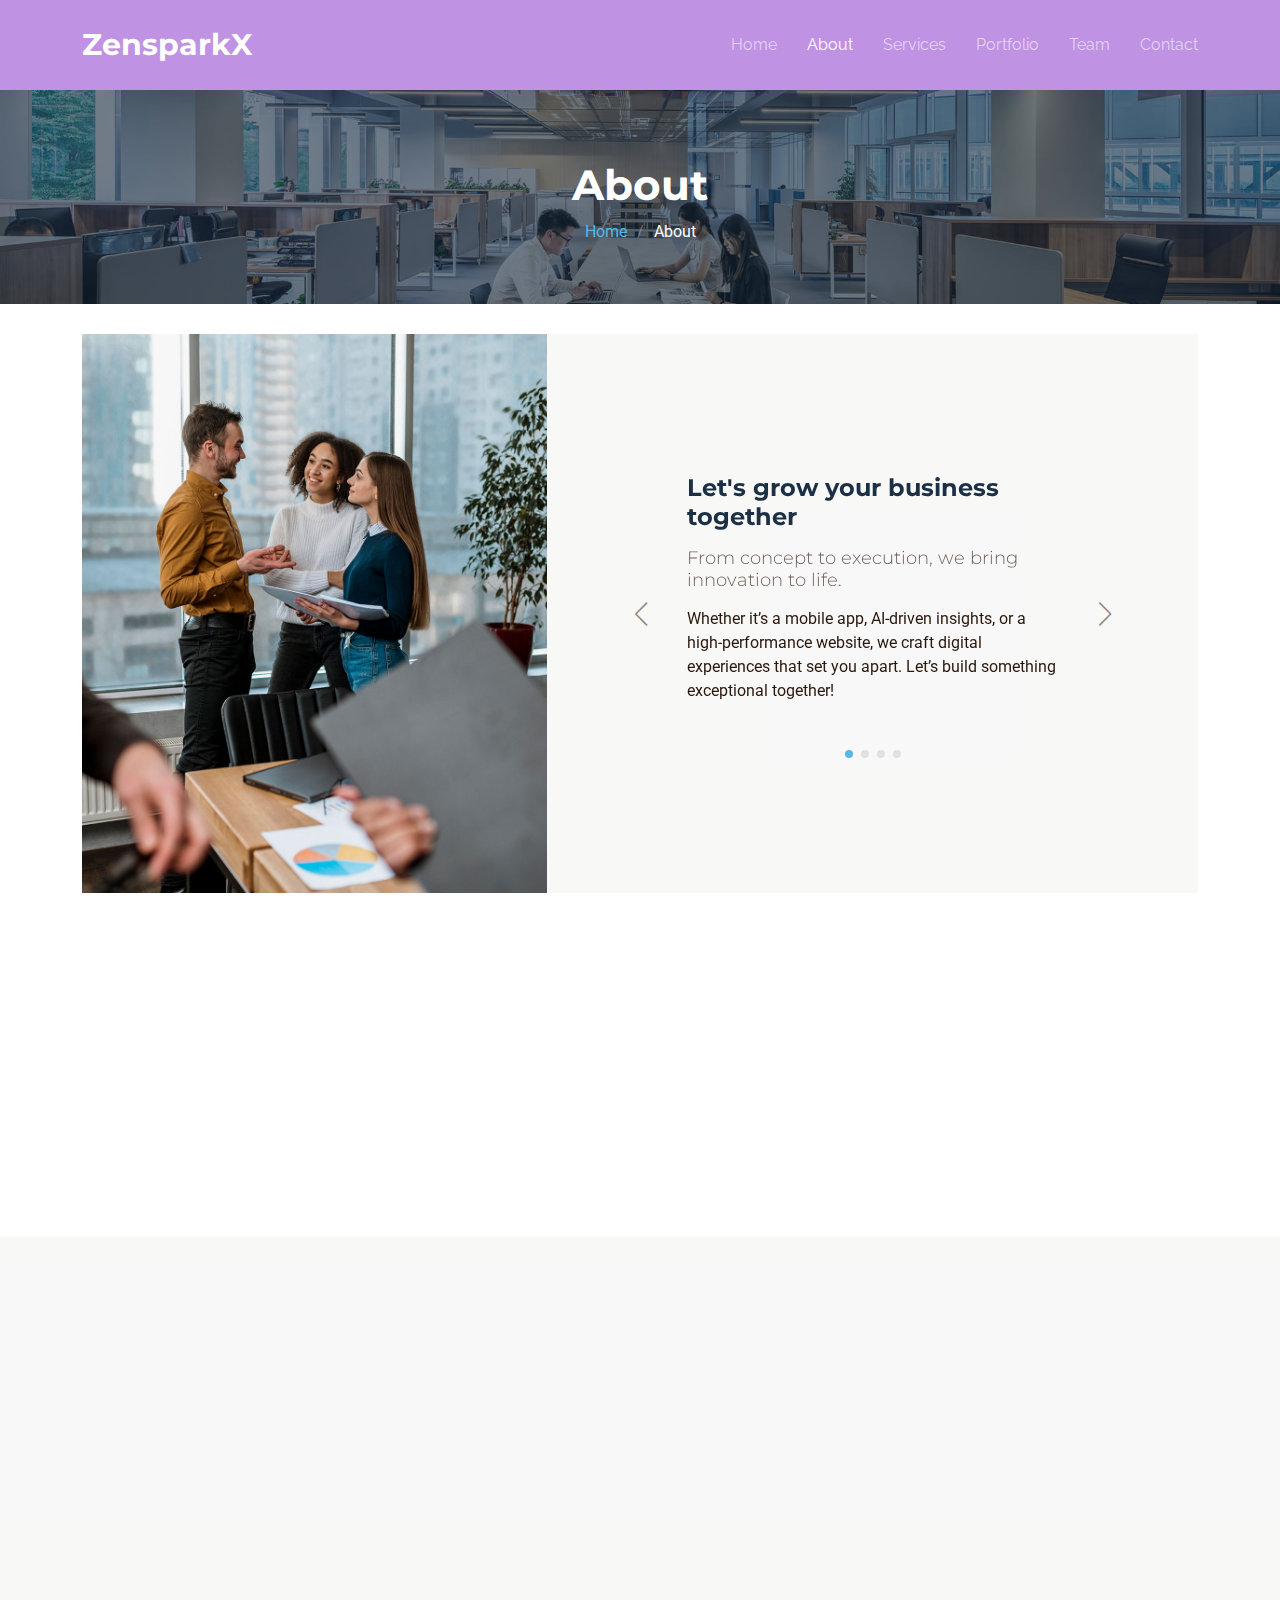
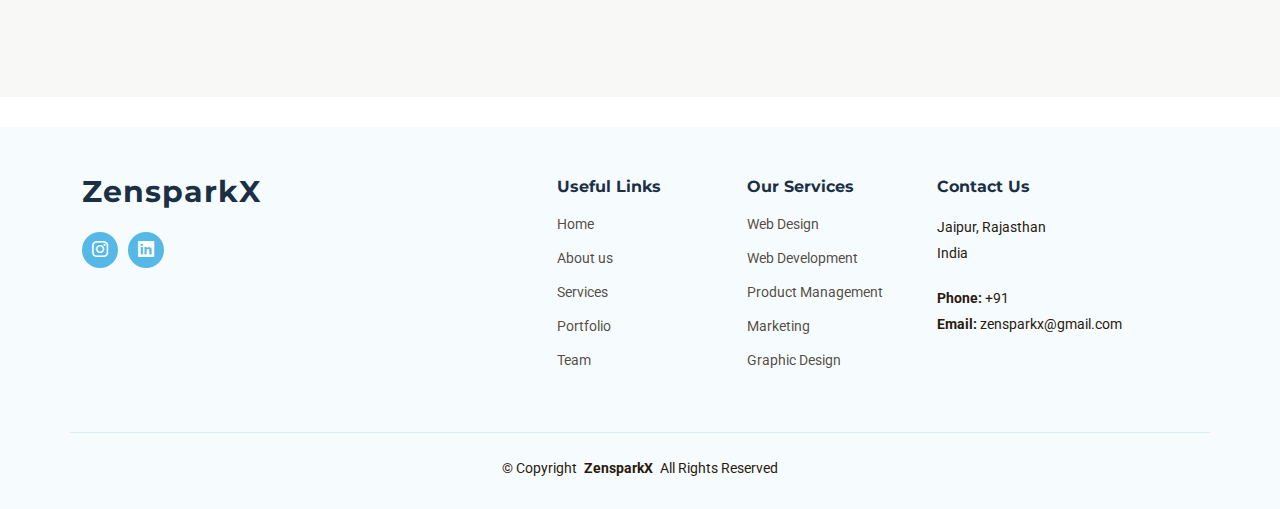
==== about.html @ 71af9099 "first commit" ====
<!DOCTYPE html>
<html lang="en">

<head>
    <meta charset="utf-8">
    <meta content="width=device-width, initial-scale=1.0" name="viewport">
    <title>About</title>
    <meta name="description" content="">
    <meta name="keywords" content="">

    <!-- Favicons -->
    <link href="assets/img/favicon.png" rel="icon">
    <link href="assets/img/apple-touch-icon.png" rel="apple-touch-icon">

    <!-- Fonts -->
    <link href="https://fonts.googleapis.com" rel="preconnect">
    <link href="https://fonts.gstatic.com" rel="preconnect" crossorigin>
    <link href="https://fonts.googleapis.com/css2?family=Roboto:ital,wght@0,100;0,300;0,400;0,500;0,700;0,900;1,100;1,300;1,400;1,500;1,700;1,900&family=Montserrat:ital,wght@0,100;0,200;0,300;0,400;0,500;0,600;0,700;0,800;0,900;1,100;1,200;1,300;1,400;1,500;1,600;1,700;1,800;1,900&family=Raleway:ital,wght@0,100;0,200;0,300;0,400;0,500;0,600;0,700;0,800;0,900;1,100;1,200;1,300;1,400;1,500;1,600;1,700;1,800;1,900&display=swap"
        rel="stylesheet">

    <!-- Vendor CSS Files -->
    <link href="assets/vendor/bootstrap/css/bootstrap.min.css" rel="stylesheet">
    <link href="assets/vendor/bootstrap-icons/bootstrap-icons.css" rel="stylesheet">
    <link href="assets/vendor/aos/aos.css" rel="stylesheet">
    <link href="assets/vendor/glightbox/css/glightbox.min.css" rel="stylesheet">
    <link href="assets/vendor/swiper/swiper-bundle.min.css" rel="stylesheet">

    <!-- Main CSS File -->
    <link href="assets/css/main.css" rel="stylesheet">

    <!-- =======================================================
  * Template Name: Nova
  * Template URL: https://bootstrapmade.com/nova-bootstrap-business-template/
  * Updated: Aug 07 2024 with Bootstrap v5.3.3
  * Author: BootstrapMade.com
  * License: https://bootstrapmade.com/license/
  ======================================================== -->
</head>

<body class="about-page">

    <header id="header" class="header d-flex align-items-center fixed-top">
        <div class="container-fluid container-xl position-relative d-flex align-items-center justify-content-between">

            <a href="index.html" class="logo d-flex align-items-center">
                <!-- Uncomment the line below if you also wish to use an image logo -->
                <!-- <img src="assets/img/logo.png" alt=""> -->
                <h1 class="sitename">ZensparkX</h1>
            </a>

            <nav id="navmenu" class="navmenu">
                <ul>
                    <li><a href="index.html">Home<br></a></li>
                    <li><a href="about.html" class="active">About</a></li>
                    <li><a href="services.html">Services</a></li>
                    <li><a href="portfolio.html">Portfolio</a></li>
                    <li><a href="team.html">Team</a></li>
                    <!-- <li><a href="blog.html">Blog</a></li>
                    <li class="dropdown"><a href="#"><span>Dropdown</span> <i class="bi bi-chevron-down toggle-dropdown"></i></a>
                        <ul>
                            <li><a href="#">Dropdown 1</a></li>
                            <li class="dropdown"><a href="#"><span>Deep Dropdown</span> <i class="bi bi-chevron-down toggle-dropdown"></i></a>
                                <ul>
                                    <li><a href="#">Deep Dropdown 1</a></li>
                                    <li><a href="#">Deep Dropdown 2</a></li>
                                    <li><a href="#">Deep Dropdown 3</a></li>
                                    <li><a href="#">Deep Dropdown 4</a></li>
                                    <li><a href="#">Deep Dropdown 5</a></li>
                                </ul>
                            </li>
                            <li><a href="#">Dropdown 2</a></li>
                            <li><a href="#">Dropdown 3</a></li>
                            <li><a href="#">Dropdown 4</a></li>
                        </ul>
                    </li> -->
                    <li><a href="contact.html">Contact</a></li>
                </ul>
                <i class="mobile-nav-toggle d-xl-none bi bi-list"></i>
            </nav>

        </div>
    </header>

    <main class="main">

        <!-- Page Title -->
        <div class="page-title dark-background" data-aos="fade" style="background-image: url(assets/img/about-page-title-bg.jpg);">
            <div class="container">
                <h1>About</h1>
                <nav class="breadcrumbs">
                    <ol>
                        <li><a href="index.html">Home</a></li>
                        <li class="current">About</li>
                    </ol>
                </nav>
            </div>
        </div>
        <!-- End Page Title -->

        <!-- About Section -->
        <!--<section id="about" class="about section">

            <div class="container">-->

        <!-- <div class="row gy-4" data-aos="fade-up" data-aos-delay="100">
          <div class="col-lg-5">
            <img src="assets/img/about.jpg" class="img-fluid" alt="">
          </div>
          <div class="col-lg-7" data-aos="fade-up" data-aos-delay="200">
            <div class="content">
              <h3>Voluptatem dignissimos provident quasi</h3>
              <p>
                Ullamco laboris nisi ut aliquip ex ea commodo consequat. Duis aute irure dolor in reprehenderit in voluptate
                velit esse cillum dolore eu fugiat nulla pariatur. Excepteur sint occaecat cupidatat non proident
              </p>
              <ul>
                <li><i class="bi bi-check-circle-fill"></i> <span>Ullamco laboris nisi ut aliquip ex ea commodo consequat.</span></li>
                <li><i class="bi bi-check-circle-fill"></i> <span>Duis aute irure dolor in reprehenderit in voluptate velit.</span></li>
                <li><i class="bi bi-check-circle-fill"></i> <span>Ullamco laboris nisi ut aliquip ex ea commodo consequat.</span></li>
              </ul>
            </div>
          </div>
        </div> -->

        </div>

        </section>
        <!-- /About Section -->

        <!-- Why Us Section -->
        <section id="why-us" class="why-us section">

            <div class="container">

                <div class="row g-0">

                    <div class="col-xl-5 img-bg" data-aos="fade-up" data-aos-delay="100">
                        <img src="assets/img/why-us-bg.jpg" alt="">
                    </div>

                    <div class="col-xl-7 slides position-relative" data-aos="fade-up" data-aos-delay="200">

                        <div class="swiper init-swiper">
                            <script type="application/json" class="swiper-config">
                                {
                                    "loop": true,
                                    "speed": 600,
                                    "autoplay": {
                                        "delay": 5000
                                    },
                                    "slidesPerView": "auto",
                                    "centeredSlides": true,
                                    "pagination": {
                                        "el": ".swiper-pagination",
                                        "type": "bullets",
                                        "clickable": true
                                    },
                                    "navigation": {
                                        "nextEl": ".swiper-button-next",
                                        "prevEl": ".swiper-button-prev"
                                    }
                                }
                            </script>
                            <div class="swiper-wrapper">

                                <div class="swiper-slide">
                                    <div class="item">
                                        <h3 class="mb-3">Let's grow your business together</h3>
                                        <h4 class="mb-3">From concept to execution, we bring innovation to life.</h4>
                                        <p>Whether it’s a mobile app, AI-driven insights, or a high-performance website, we craft digital experiences that set you apart. Let’s build something exceptional together!</p>
                                    </div>
                                </div>
                                <!-- End slide item -->

                                <div class="swiper-slide">
                                    <div class="item">
                                        <h3 class="mb-3">Transform Ideas into Reality</h3>
                                        <h4 class="mb-3">Powerful solutions built with cutting-edge technologies.</h4>
                                        <p>We specialize in app development, data analytics, AI, and digital marketing—helping businesses grow, optimize, and scale. Let’s leverage technology for your success.</p>
                                    </div>
                                </div>
                                <!-- End slide item -->

                                <div class="swiper-slide">
                                    <div class="item">
                                        <h3 class="mb-3">Beyond Development, Into Growth</h3>
                                        <h4 class="mb-3">Building not just projects, but lasting digital experiences.</h4>
                                        <p>We merge creativity with technology to create web platforms, applications, and digital solutions that captivate and convert. We don't just develop, we transform ideas into impact.</p>
                                    </div>
                                </div>
                                <!-- End slide item -->

                                <div class="swiper-slide">
                                    <div class="item">
                                        <h3 class="mb-3">Innovation Meets Execution</h3>
                                        <h4 class="mb-3">A team of passionate developers, designers, and strategists.</h4>
                                        <p>We believe in results. Our tailored solutions ensure your business stands out in today’s digital world. Let’s craft a brand that speaks to your audience!</p>
                                    </div>
                                </div>
                                <!-- End slide item -->

                            </div>
                            <div class="swiper-pagination"></div>
                        </div>

                        <div class="swiper-button-prev"></div>
                        <div class="swiper-button-next"></div>
                    </div>

                </div>

            </div>

        </section>
        <!-- /Why Us Section -->

        <!-- Call To Action Section -->
        <!-- <section id="call-to-action" class="call-to-action section dark-background">

            <img src="assets/img/cta-bg.jpg" alt="">

            <div class="container">
                <div class="row justify-content-center" data-aos="zoom-in" data-aos-delay="100">
                    <div class="col-xl-10">
                        <div class="text-center">
                            <h3>Call To Action</h3>
                            <p>Duis aute irure dolor in reprehenderit in voluptate velit esse cillum dolore eu fugiat nulla pariatur. Excepteur sint occaecat cupidatat non proident, sunt in culpa qui officia deserunt mollit anim id est laborum.</p>
                            <a class="cta-btn" href="#">Call To Action</a>
                        </div>
                    </div>
                </div>
            </div>

        </section> -->
        <!-- /Call To Action Section -->

        <!-- Team Section -->

        <!-- Features Section -->
        <section id="features" class="features section">

            <div class="container">
                <div class="row">
                    <div class="col-lg-7" data-aos="fade-up" data-aos-delay="100">
                        <h3 class="mb-0">Innovative Features to Elevate</h3>
                        <h3>Your Business</h3>

                        <div class="row gy-4">

                            <div class="col-md-6">
                                <div class="icon-list d-flex">
                                    <i class="bi bi-rocket" style="color: #ff8b2c;"></i>
                                    <span>Performance-Driven Solutions</span>
                                </div>
                            </div>
                            <!-- End Icon List Item-->

                            <div class="col-md-6">
                                <div class="icon-list d-flex">
                                    <i class="bi bi-stars" style="color: #5578ff;"></i>
                                    <span>Smart features Ultimate growth</span>
                                </div>
                            </div>
                            <!-- End Icon List Item-->

                            <div class="col-md-6">
                                <div class="icon-list d-flex">
                                    <i class="bi bi-sun-fill" style="color: #e80368;"></i>
                                    <span>intelligent features unmatched performance</span>
                                </div>
                            </div>
                            <!-- End Icon List Item-->

                            <div class="col-md-6">
                                <div class="icon-list d-flex">
                                    <i class="bi bi-star" style="color: #ffa76e;"></i>
                                    <span>Innovation at Your Fingertips</span>
                                </div>
                            </div>
                            <!-- End Icon List Item-->


                        </div>
                    </div>
                    <div class="col-lg-5 position-relative" data-aos="zoom-out" data-aos-delay="200">
                        <div class="phone-wrap">
                            <img src="assets/img/iphone.png" alt="Image" class="img-fluid">
                        </div>
                    </div>
                </div>

            </div>

            <div class="details">
                <div class="container">
                    <div class="row">
                        <div class="col-md-6" data-aos="fade-up" data-aos-delay="300">
                            <h4>🚀 What Sets Us Apart?</h4>
                            <h5>⚡ Speed & Efficiency</h5>
                            <p>We deliver high-quality results on time—because your business deserves nothing less than excellence, without the wait.Your users matter! We create intuitive, seamless, and engaging experiences that drive growth and retention.</p>
                            <a href="https://www.linkedin.com/company/zensparkx/" class="btn-get-started">Get Started</a>
                        </div>
                    </div>
                </div>
            </div>

        </section>
        <!-- /Features Section -->

    </main>

    <footer id="footer" class="footer light-background">

        <div class="footer-top">
            <div class="container">
                <div class="row gy-4">
                    <div class="col-lg-5 col-md-12 footer-about">
                        <a href="index.html" class="logo d-flex align-items-center">
                            <span class="sitename">ZensparkX</span>
                        </a>
                        <p></p>
                        <div class="social-links d-flex mt-4">
                            <!--<a href=""><i class="bi bi-twitter-x"></i></a>-->
                            <!--<a href=""><i class="bi bi-facebook"></i></a>-->
                            <a href=""><i class="bi bi-instagram"></i></a>
                            <a href="https://www.linkedin.com/company/zensparkx/"><i class="bi bi-linkedin"></i></a>
                        </div>
                    </div>

                    <div class="col-lg-2 col-6 footer-links">
                        <h4>Useful Links</h4>
                        <ul>
                            <li><a href="#">Home</a></li>
                            <li><a href="./about.html">About us</a></li>
                            <li><a href="./services.html">Services</a></li>
                            <li><a href="./portfolio.html">Portfolio</a></li>
                            <li><a href="./team.html">Team</a></li>
                        </ul>
                    </div>

                    <div class="col-lg-2 col-6 footer-links">
                        <h4>Our Services</h4>
                        <ul>
                            <li><a href="#">Web Design</a></li>
                            <li><a href="#">Web Development</a></li>
                            <li><a href="#">Product Management</a></li>
                            <li><a href="#">Marketing</a></li>
                            <li><a href="#">Graphic Design</a></li>
                        </ul>
                    </div>

                    <div class="col-lg-3 col-md-12 footer-contact text-center text-md-start">
                        <h4>Contact Us</h4>
                        <p></p>
                        <p>Jaipur, Rajasthan</p>
                        <p>India</p>
                        <p class="mt-4"><strong>Phone:</strong> <span>+91 </span></p>
                        <p><strong>Email:</strong> <span>zensparkx@gmail.com</span></p>
                    </div>

                </div>
            </div>
        </div>

        <div class="container copyright text-center">
            <p>© <span>Copyright</span> <strong class="px-1 sitename">ZensparkX</strong> <span>All Rights Reserved</span></p>
            <div class="credits">
                <!-- All the links in the footer should remain intact. -->
                <!-- You can delete the links only if you've purchased the pro version. -->
                <!-- Licensing information: https://bootstrapmade.com/license/ -->
                <!-- Purchase the pro version with working PHP/AJAX contact form: [buy-url] -->
                <a href="https://bootstrapmade.com/"></a>
                <a href="https://themewagon.com"></a>
            </div>
        </div>

    </footer>

    <!-- Scroll Top -->
    <a href="#" id="scroll-top" class="scroll-top d-flex align-items-center justify-content-center"><i class="bi bi-arrow-up-short"></i></a>

    <!-- Preloader -->
    <div id="preloader"></div>

    <!-- Vendor JS Files -->
    <script src="assets/vendor/bootstrap/js/bootstrap.bundle.min.js"></script>
    <script src="assets/vendor/php-email-form/validate.js"></script>
    <script src="assets/vendor/aos/aos.js"></script>
    <script src="assets/vendor/glightbox/js/glightbox.min.js"></script>
    <script src="assets/vendor/swiper/swiper-bundle.min.js"></script>
    <script src="assets/vendor/imagesloaded/imagesloaded.pkgd.min.js"></script>
    <script src="assets/vendor/isotope-layout/isotope.pkgd.min.js"></script>

    <!-- Main JS File -->
    <script src="assets/js/main.js"></script>

</body>

</html>
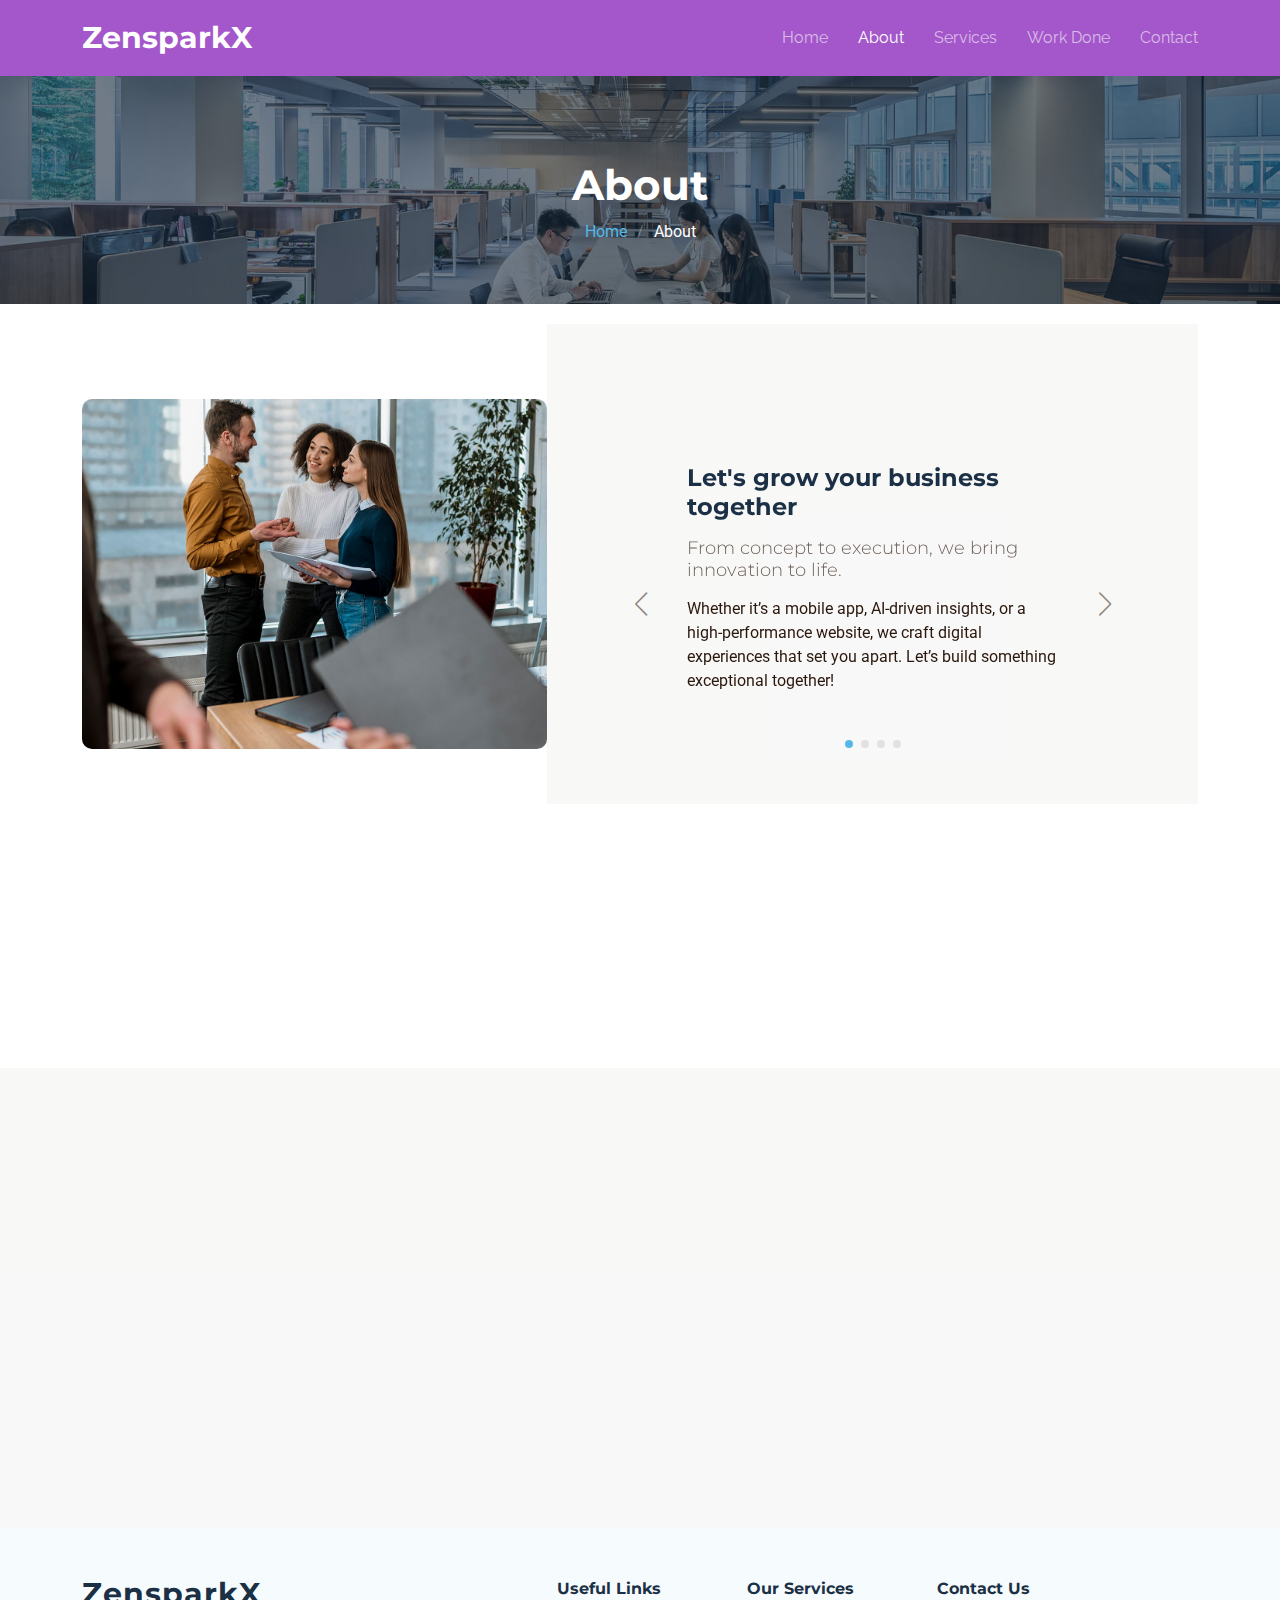
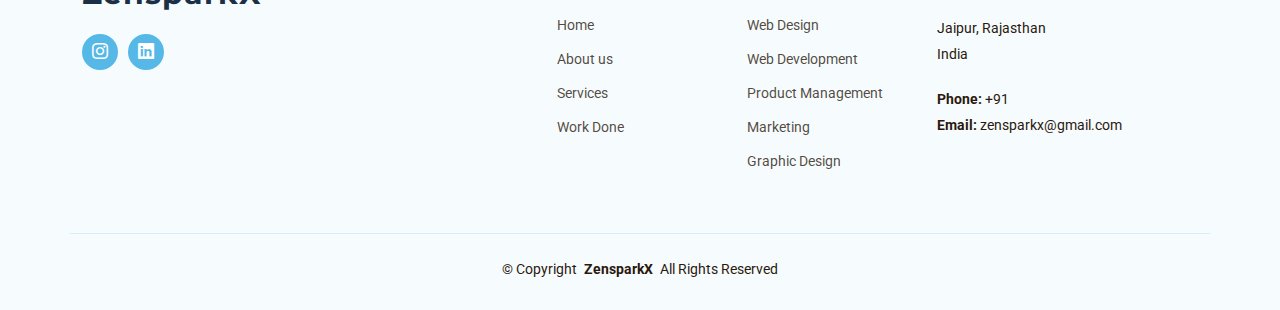
==== commit ff1fba69: "modfiy ui" ====
--- a/about.html
+++ b/about.html
@@ -53,8 +53,8 @@
                     <li><a href="index.html">Home<br></a></li>
                     <li><a href="about.html" class="active">About</a></li>
                     <li><a href="services.html">Services</a></li>
-                    <li><a href="portfolio.html">Portfolio</a></li>
-                    <li><a href="team.html">Team</a></li>
+                    <li><a href="portfolio.html">Work Done</a></li>
+                     <!-- <li><a href="team.html">Team</a></li> -->
                     <!-- <li><a href="blog.html">Blog</a></li>
                     <li class="dropdown"><a href="#"><span>Dropdown</span> <i class="bi bi-chevron-down toggle-dropdown"></i></a>
                         <ul>
@@ -235,77 +235,82 @@
         <!-- /Call To Action Section -->
 
         <!-- Team Section -->
-
-        <!-- Features Section -->
-        <section id="features" class="features section">
-
+    <!-- Features Section -->
+    <section id="features" class="features section">
+
+        <div class="container">
+            <div class="row">
+                <div class="col-lg-7" data-aos="fade-up" data-aos-delay="100">
+                    <h3 class="mb-0">Innovative Features to Elevate</h3>
+                    <h3>Your Business</h3>
+
+                    <div class="row gy-4">
+
+                        <div class="col-md-6">
+                            <div class="icon-list d-flex">
+                                <i class="bi bi-rocket" style="color: #ff8b2c;"></i>
+                                <span>Performance-Driven Solutions</span>
+                            </div>
+                        </div>
+                        <!-- End Icon List Item-->
+
+                        <div class="col-md-6">
+                            <div class="icon-list d-flex">
+                                <i class="bi bi-stars" style="color: #5578ff;"></i>
+                                <span>Smart features Ultimate growth</span>
+                            </div>
+                        </div>
+                        <!-- End Icon List Item-->
+
+                        <div class="col-md-6">
+                            <div class="icon-list d-flex">
+                                <i class="bi bi-sun-fill" style="color: #e80368;"></i>
+                                <span>intelligent features unmatched performance</span>
+                            </div>
+                        </div>
+                        <!-- End Icon List Item-->
+
+                        <div class="col-md-6">
+                            <div class="icon-list d-flex">
+                                <i class="bi bi-star" style="color: #ffa76e;"></i>
+                                <span>Innovation at Your Fingertips</span>
+                            </div>
+                        </div>
+                        <!-- End Icon List Item-->
+
+
+                    </div>
+                </div>
+                <div class="col-lg-5 position-relative" data-aos="zoom-out" data-aos-delay="200">
+                    <div class="phone-wrap">
+                        <img src="assets/img/phone.jpg" alt="Image" class="img-fluid">
+                    </div>
+                </div>
+            </div>
+
+        </div>
+
+        <div class="details">
             <div class="container">
                 <div class="row">
-                    <div class="col-lg-7" data-aos="fade-up" data-aos-delay="100">
-                        <h3 class="mb-0">Innovative Features to Elevate</h3>
-                        <h3>Your Business</h3>
-
-                        <div class="row gy-4">
-
-                            <div class="col-md-6">
-                                <div class="icon-list d-flex">
-                                    <i class="bi bi-rocket" style="color: #ff8b2c;"></i>
-                                    <span>Performance-Driven Solutions</span>
-                                </div>
-                            </div>
-                            <!-- End Icon List Item-->
-
-                            <div class="col-md-6">
-                                <div class="icon-list d-flex">
-                                    <i class="bi bi-stars" style="color: #5578ff;"></i>
-                                    <span>Smart features Ultimate growth</span>
-                                </div>
-                            </div>
-                            <!-- End Icon List Item-->
-
-                            <div class="col-md-6">
-                                <div class="icon-list d-flex">
-                                    <i class="bi bi-sun-fill" style="color: #e80368;"></i>
-                                    <span>intelligent features unmatched performance</span>
-                                </div>
-                            </div>
-                            <!-- End Icon List Item-->
-
-                            <div class="col-md-6">
-                                <div class="icon-list d-flex">
-                                    <i class="bi bi-star" style="color: #ffa76e;"></i>
-                                    <span>Innovation at Your Fingertips</span>
-                                </div>
-                            </div>
-                            <!-- End Icon List Item-->
-
-
-                        </div>
-                    </div>
-                    <div class="col-lg-5 position-relative" data-aos="zoom-out" data-aos-delay="200">
+                    <div class="col-md-6" data-aos="fade-up" data-aos-delay="300">
+                        <h4>🚀 What Sets Us Apart?</h4>
+                        <h5>⚡ Speed & Efficiency</h5>
+                        <p>We deliver high-quality results on time—because your business deserves nothing less than excellence, without the wait.Your users matter! We create intuitive, seamless, and engaging experiences that drive growth and retention.</p>
+                        <a href="https://www.linkedin.com/company/zensparkx/" class="btn-get-started">Get Started</a>
+                    </div>
+                    <div class="col-lg-6 position-relative" data-aos="zoom-out" data-aos-delay="200">
                         <div class="phone-wrap">
-                            <img src="assets/img/iphone.png" alt="Image" class="img-fluid">
-                        </div>
-                    </div>
-                </div>
-
-            </div>
-
-            <div class="details">
-                <div class="container">
-                    <div class="row">
-                        <div class="col-md-6" data-aos="fade-up" data-aos-delay="300">
-                            <h4>🚀 What Sets Us Apart?</h4>
-                            <h5>⚡ Speed & Efficiency</h5>
-                            <p>We deliver high-quality results on time—because your business deserves nothing less than excellence, without the wait.Your users matter! We create intuitive, seamless, and engaging experiences that drive growth and retention.</p>
-                            <a href="https://www.linkedin.com/company/zensparkx/" class="btn-get-started">Get Started</a>
-                        </div>
-                    </div>
-                </div>
-            </div>
-
-        </section>
-        <!-- /Features Section -->
+                            <img src="assets/img/business.jpg" alt="Image" class="img-fluid">
+                        </div>
+                    </div>
+                </div>
+            </div>
+        </div>
+
+    </section>
+    <!-- /Features Section -->
+
 
     </main>
 
@@ -333,8 +338,8 @@
                             <li><a href="#">Home</a></li>
                             <li><a href="./about.html">About us</a></li>
                             <li><a href="./services.html">Services</a></li>
-                            <li><a href="./portfolio.html">Portfolio</a></li>
-                            <li><a href="./team.html">Team</a></li>
+                            <li><a href="./portfolio.html">Work Done</a></li>
+                            <!-- <li><a href="./team.html">Team</a></li> -->
                         </ul>
                     </div>
 
--- a/assets/css/main.css
+++ b/assets/css/main.css
@@ -164,11 +164,11 @@
 --------------------------------------------------------------*/
 
 .header {
-  --background-color: #bf92e4;
+  --background-color: #a457ca;
   --heading-color: #ffffff;
   color: var(--default-color);
   background-color: var(--background-color);
-  padding: 15px 0;
+  padding: 8px 0;
   transition: all 0.5s;
   z-index: 997;
 }
@@ -197,7 +197,10 @@
 ------------------------------*/
 
 .scrolled .header {
-  --background-color: #9370db;
+  --background-color: #5a3e91;
+}
+.why-us{
+  margin-bottom: 30px;
 }
 
 /*--------------------------------------------------------------
@@ -207,6 +210,9 @@
 /* Navmenu - Desktop */
 
 @media (min-width: 1200px) {
+  .why-us{
+    height: 480px;
+  }
   .navmenu {
     padding: 0;
   }
@@ -677,12 +683,13 @@
 .section {
   color: var(--default-color);
   background-color: var(--background-color);
-  padding: 30px 0;
-  scroll-margin-top: 100px;
+  /* padding: 30px 0; */
+  /* scroll-margin-top: 100px; */
   overflow: clip;
 }
 
 @media (max-width: 1199px) {
+
   section,
   .section {
     scroll-margin-top: 66px;
@@ -727,15 +734,17 @@
 /*--------------------------------------------------------------
 # Hero Section
 --------------------------------------------------------------*/
-
+section{
+  margin-top: 20px;
+}
 .hero {
   width: 100%;
-  min-height: 100vh;
-  position: relative;
-  padding: 120px 0 60px;
+  height: 80vh;
+  position: relative;
   display: flex;
   align-items: center;
 }
+
 
 @media (min-width: 1200px) {
   .hero:after {
@@ -780,8 +789,9 @@
 
 .hero h1 {
   margin: 0;
-  font-size: 3rem;
+  font-size: 2.2rem;
   font-weight: 700;
+  margin-top: 80px;
 }
 
 .hero blockquote {
@@ -802,6 +812,7 @@
   padding: 12px 30px;
   border-radius: 50px;
   transition: 0.5s;
+  margin-bottom: 20px;
 }
 
 .hero .btn-get-started:hover {
@@ -833,6 +844,9 @@
 }
 
 @media (max-width: 640px) {
+  .navmenu ul{
+    height: 270px;
+  }
   .hero h1 {
     font-size: 28px;
     line-height: 36px;
@@ -841,6 +855,9 @@
   .hero .btn-watch-video {
     font-size: 13px;
   }
+  .hero {
+  height:55vh;
+  }
 }
 
 /*--------------------------------------------------------------
@@ -848,8 +865,9 @@
 --------------------------------------------------------------*/
 
 .why-us .img-bg {
-  min-height: 500px;
-  position: relative;
+  height: 350px;
+  position: relative;
+  margin-top: 75px;
 }
 
 .why-us .img-bg img {
@@ -860,6 +878,7 @@
   height: 100%;
   object-fit: cover;
   z-index: 1;
+  border-radius: 10px;
 }
 
 .why-us .slides {
@@ -1083,6 +1102,7 @@
 
 .features .phone-wrap img {
   width: 340px;
+  border-radius: 10px;
 }
 
 @media (max-width: 992px) {
@@ -1097,8 +1117,10 @@
   }
 }
 
+.features{
+  margin-top: 60px;
+}
 .features .details {
-  margin-top: 80px;
   padding: 120px 0;
   background-color: color-mix(in srgb, var(--default-color), transparent 97%);
 }
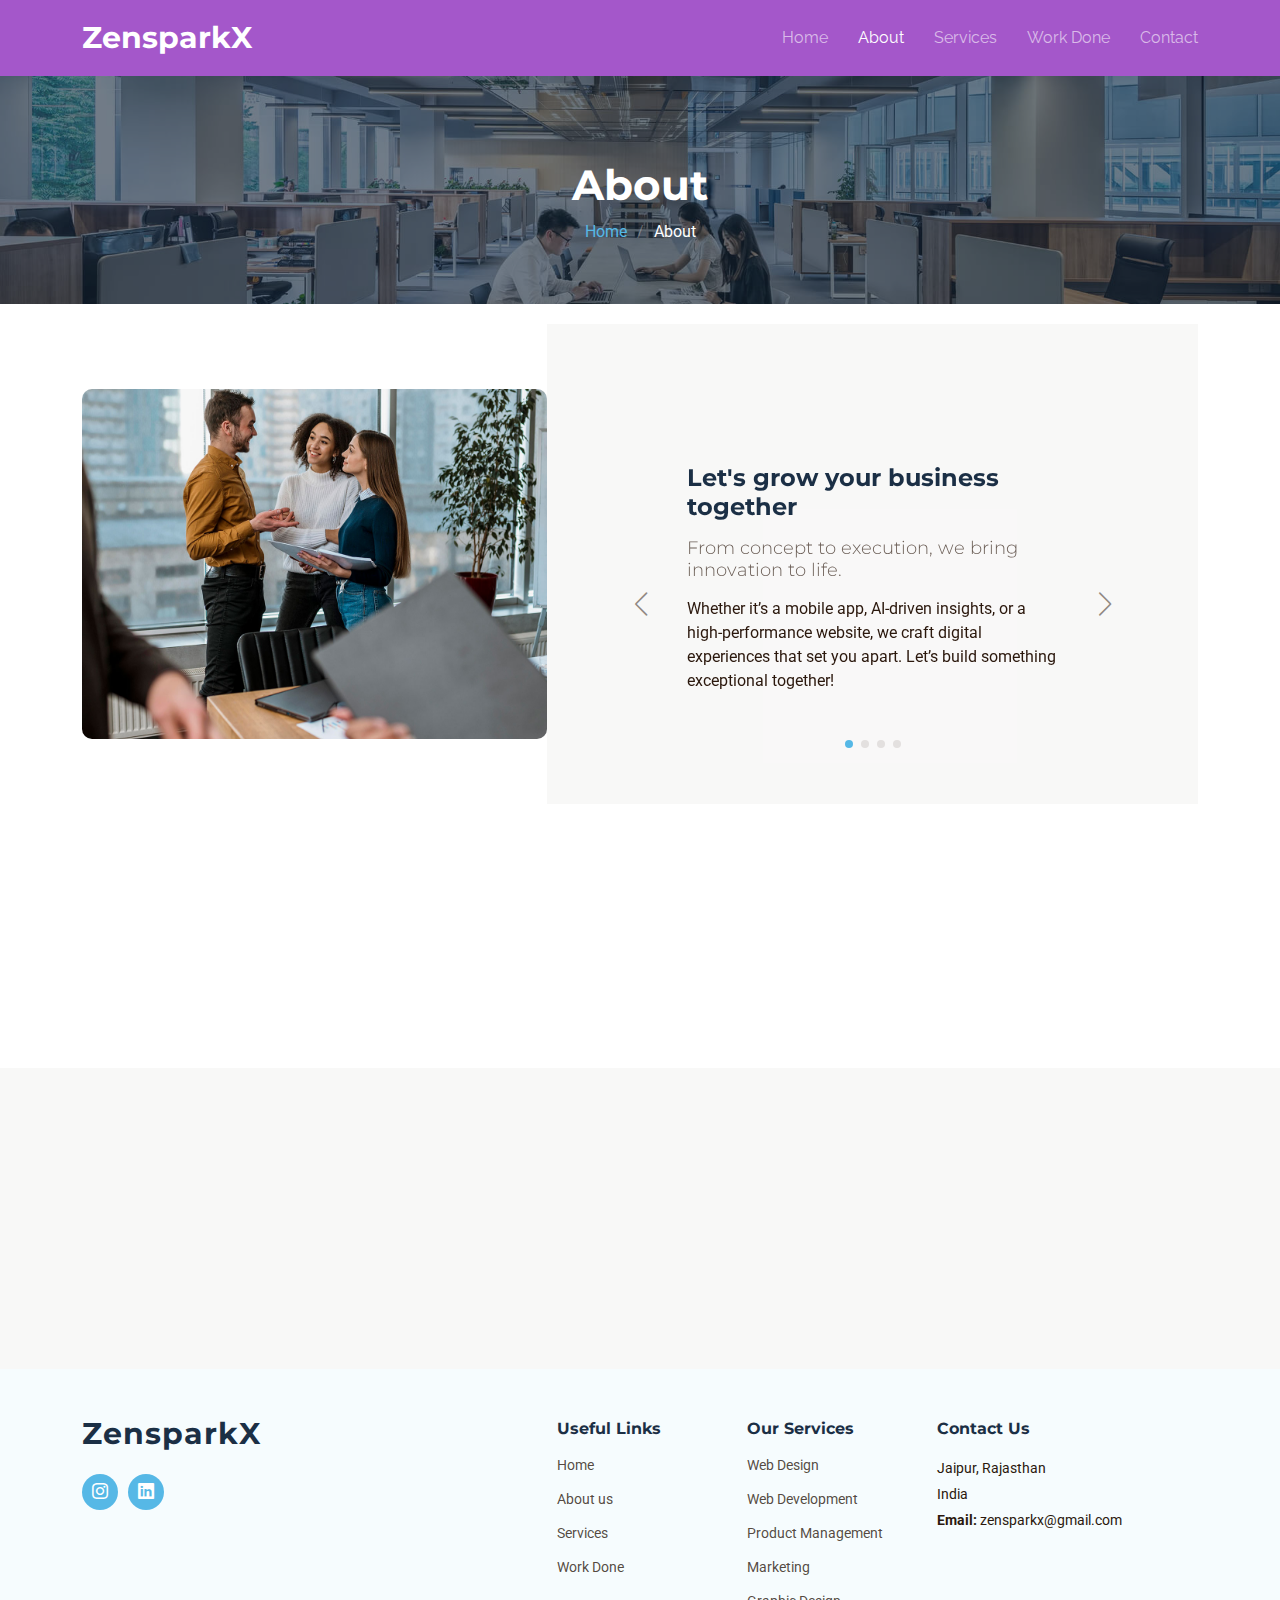
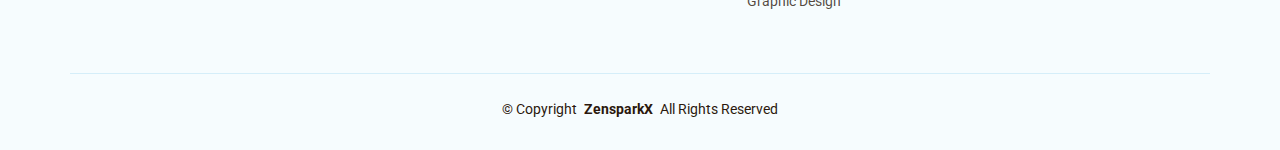
==== commit 926cf55a: "phone number section comment" ====
--- a/about.html
+++ b/about.html
@@ -359,7 +359,8 @@
                         <p></p>
                         <p>Jaipur, Rajasthan</p>
                         <p>India</p>
-                        <p class="mt-4"><strong>Phone:</strong> <span>+91 </span></p>
+                                                <!-- <p class="mt-4"><strong>Phone:</strong> <span>+91 </span></p> -->
+
                         <p><strong>Email:</strong> <span>zensparkx@gmail.com</span></p>
                     </div>
 
--- a/assets/css/main.css
+++ b/assets/css/main.css
@@ -199,7 +199,7 @@
 .scrolled .header {
   --background-color: #5a3e91;
 }
-.why-us{
+.why-us {
   margin-bottom: 30px;
 }
 
@@ -210,7 +210,7 @@
 /* Navmenu - Desktop */
 
 @media (min-width: 1200px) {
-  .why-us{
+  .why-us {
     height: 480px;
   }
   .navmenu {
@@ -689,7 +689,6 @@
 }
 
 @media (max-width: 1199px) {
-
   section,
   .section {
     scroll-margin-top: 66px;
@@ -734,7 +733,7 @@
 /*--------------------------------------------------------------
 # Hero Section
 --------------------------------------------------------------*/
-section{
+section {
   margin-top: 20px;
 }
 .hero {
@@ -743,8 +742,8 @@
   position: relative;
   display: flex;
   align-items: center;
-}
-
+  padding: 200px 0;
+}
 
 @media (min-width: 1200px) {
   .hero:after {
@@ -776,10 +775,14 @@
   inset: 0;
   display: block;
   width: 100%;
-  height: 100%;
+  height: 115%;
   object-fit: cover;
+  object-position: center; 
+  clip-path: inset(0 0 10% 0); /* Neeche ka 20% cut karega */
   z-index: 1;
 }
+
+
 
 .hero .container,
 .hero .container-fluid {
@@ -791,14 +794,14 @@
   margin: 0;
   font-size: 2.2rem;
   font-weight: 700;
-  margin-top: 80px;
+  margin-top: 50px;
 }
 
 .hero blockquote {
   color: color-mix(in srgb, var(--default-color), transparent 20%);
   padding-left: 20px;
   border-left: 2px solid var(--accent-color);
-  margin: 40px 0;
+  margin: 20px 0;
 }
 
 .hero .btn-get-started {
@@ -812,7 +815,6 @@
   padding: 12px 30px;
   border-radius: 50px;
   transition: 0.5s;
-  margin-bottom: 20px;
 }
 
 .hero .btn-get-started:hover {
@@ -844,7 +846,7 @@
 }
 
 @media (max-width: 640px) {
-  .navmenu ul{
+  .navmenu ul {
     height: 270px;
   }
   .hero h1 {
@@ -856,7 +858,7 @@
     font-size: 13px;
   }
   .hero {
-  height:55vh;
+    height: 55vh;
   }
 }
 
@@ -867,7 +869,7 @@
 .why-us .img-bg {
   height: 350px;
   position: relative;
-  margin-top: 75px;
+  margin-top: 65px;
 }
 
 .why-us .img-bg img {
@@ -1117,11 +1119,11 @@
   }
 }
 
-.features{
+.features {
   margin-top: 60px;
 }
 .features .details {
-  padding: 120px 0;
+  padding: 40px 0;
   background-color: color-mix(in srgb, var(--default-color), transparent 97%);
 }
 
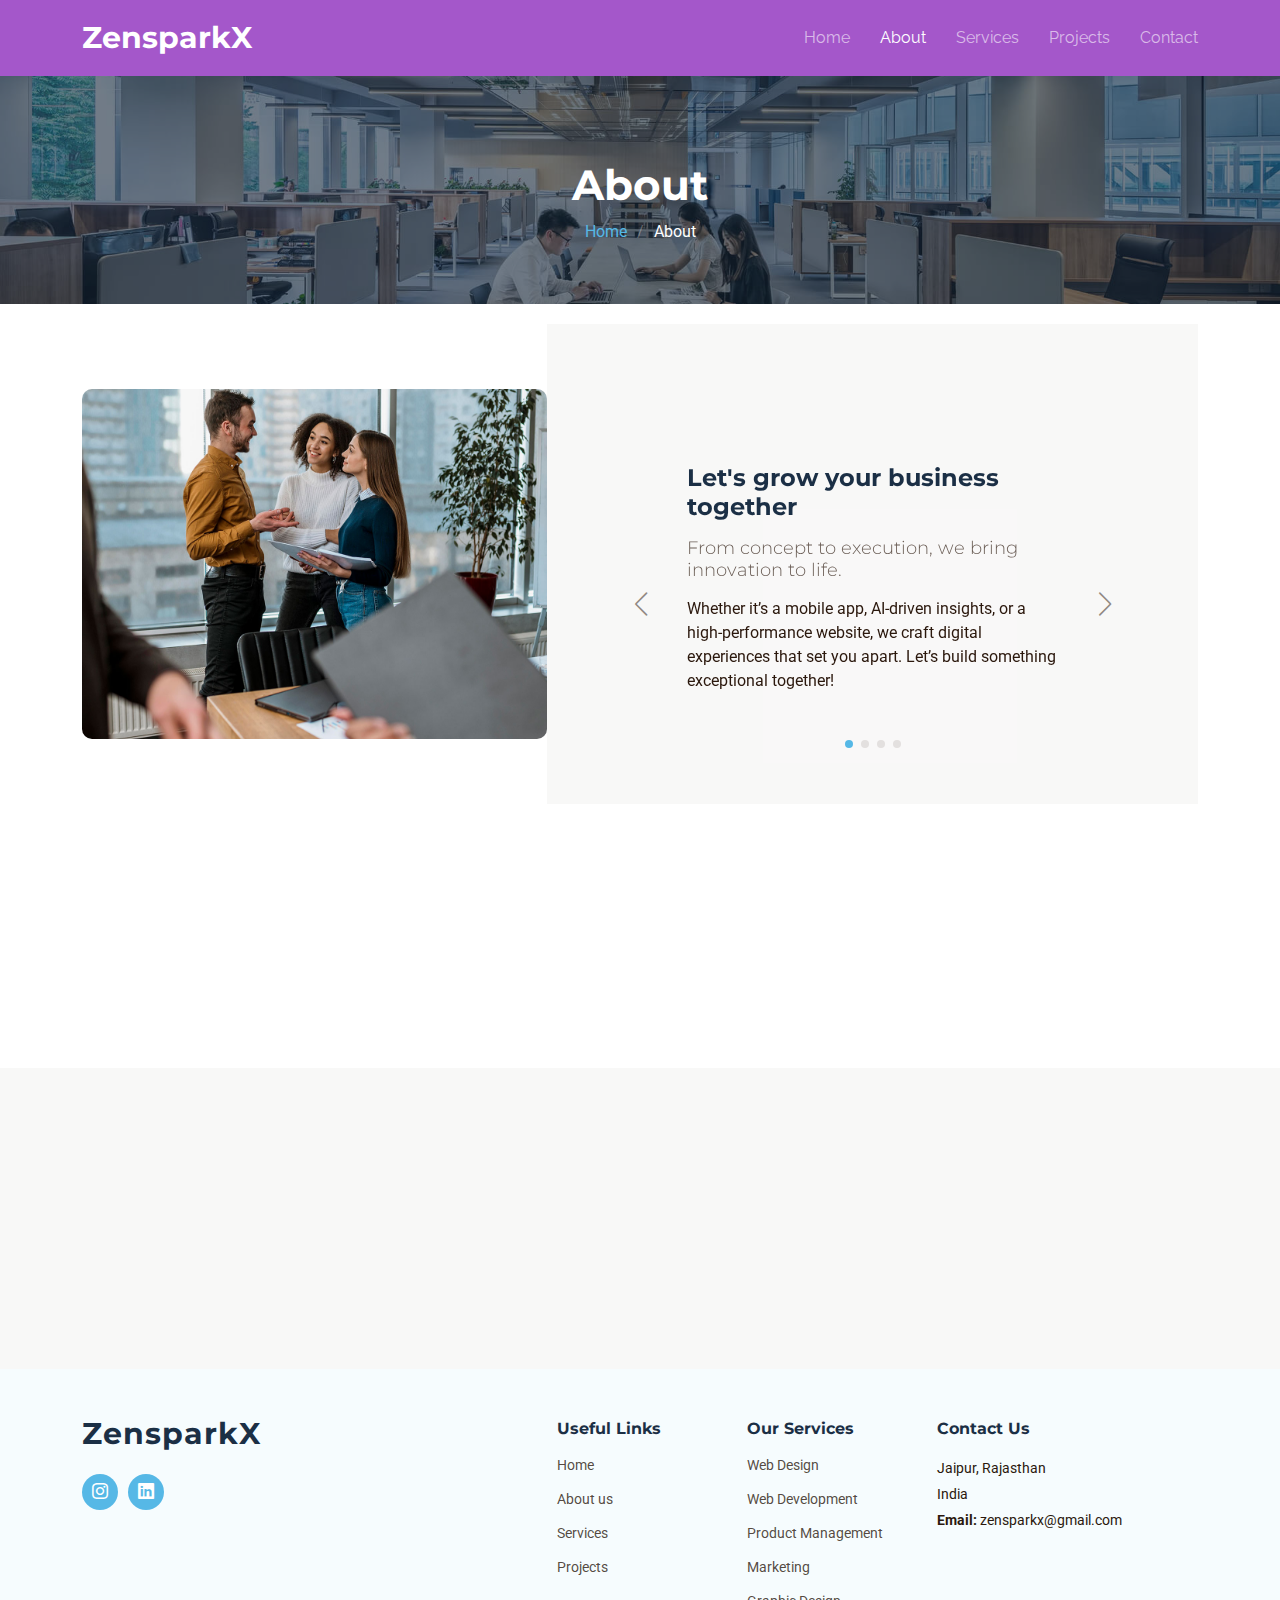
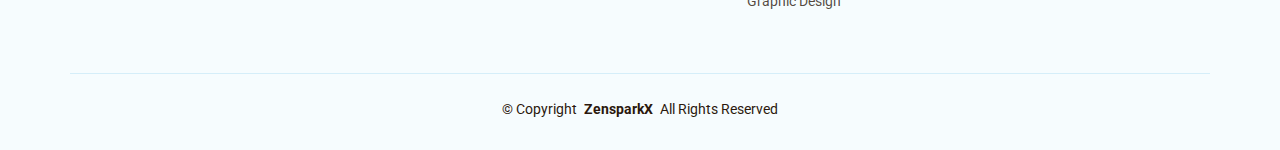
==== commit e999f80f: "modified Work Done to Projects with some modificiaiton" ====
--- a/about.html
+++ b/about.html
@@ -53,7 +53,7 @@
                     <li><a href="index.html">Home<br></a></li>
                     <li><a href="about.html" class="active">About</a></li>
                     <li><a href="services.html">Services</a></li>
-                    <li><a href="portfolio.html">Work Done</a></li>
+                    <li><a href="portfolio.html">Projects</a></li>
                      <!-- <li><a href="team.html">Team</a></li> -->
                     <!-- <li><a href="blog.html">Blog</a></li>
                     <li class="dropdown"><a href="#"><span>Dropdown</span> <i class="bi bi-chevron-down toggle-dropdown"></i></a>
@@ -338,7 +338,7 @@
                             <li><a href="#">Home</a></li>
                             <li><a href="./about.html">About us</a></li>
                             <li><a href="./services.html">Services</a></li>
-                            <li><a href="./portfolio.html">Work Done</a></li>
+                            <li><a href="./portfolio.html">Projects</a></li>
                             <!-- <li><a href="./team.html">Team</a></li> -->
                         </ul>
                     </div>
